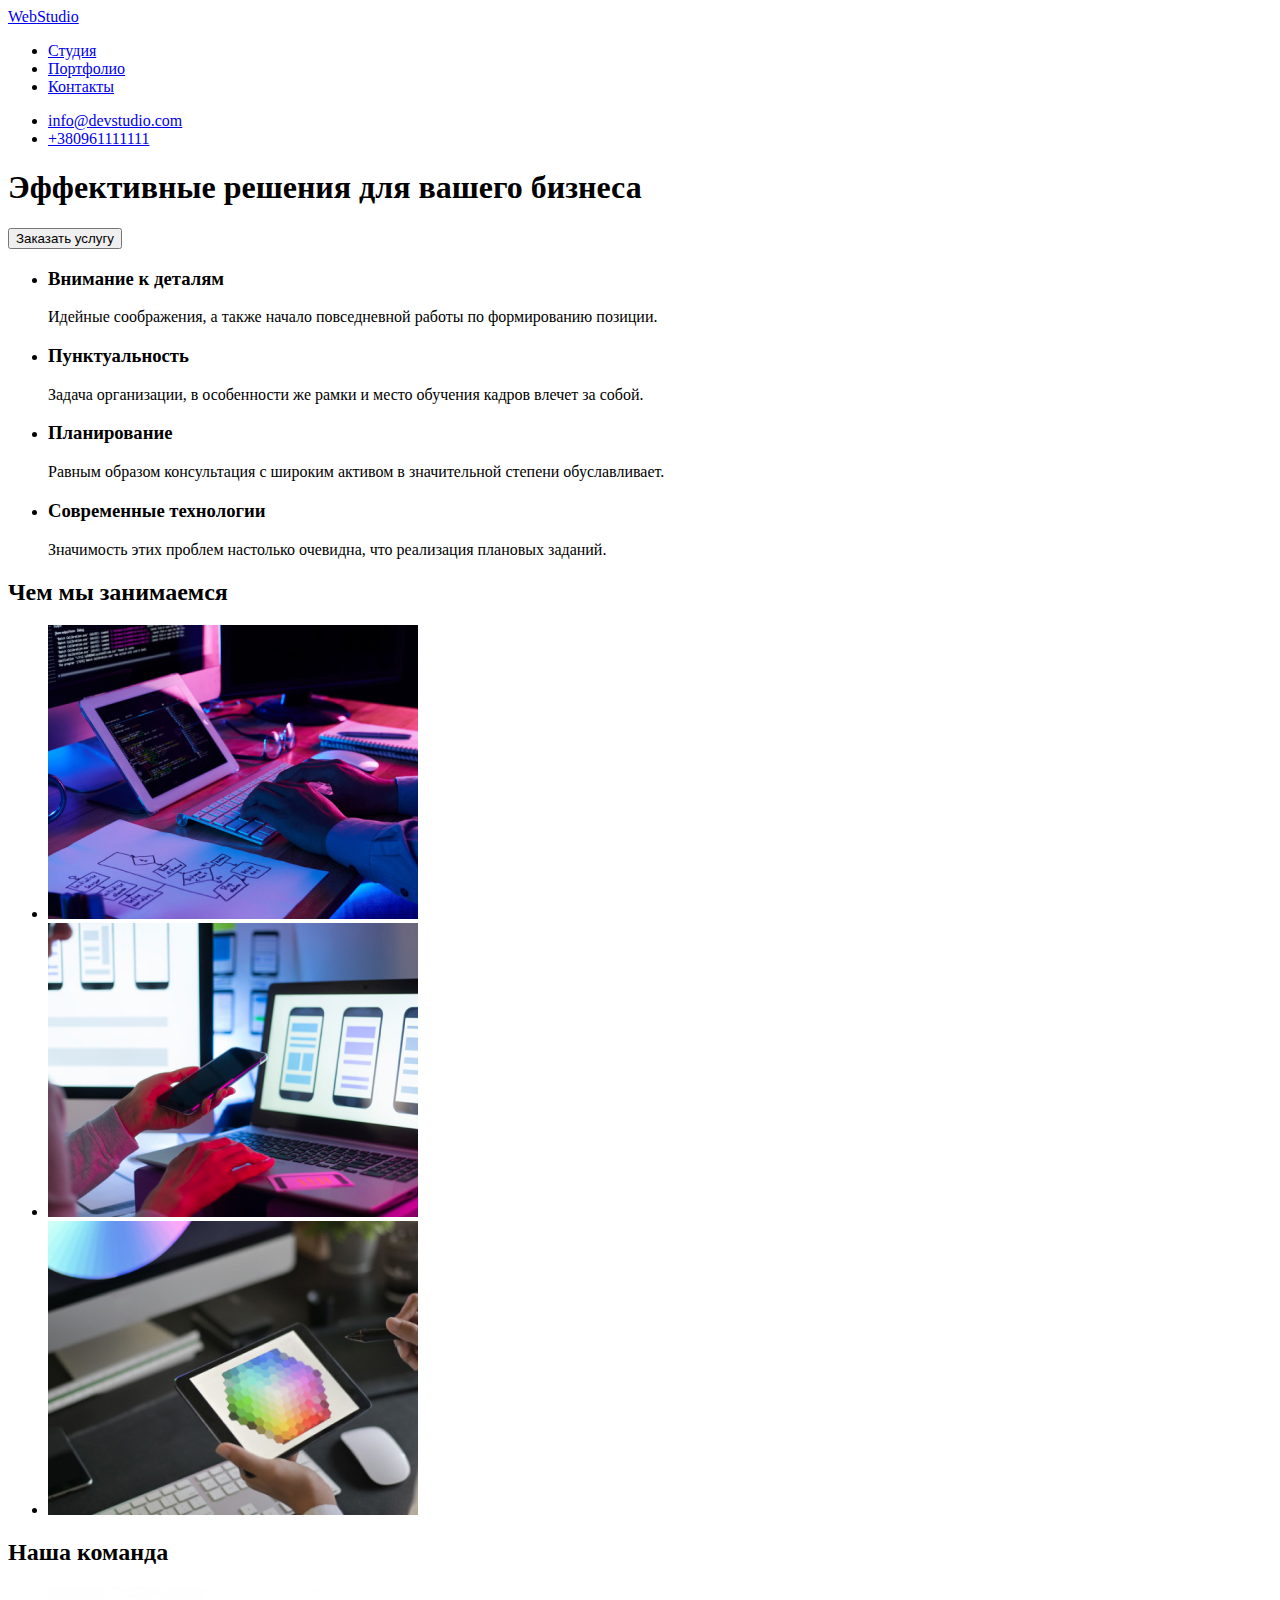
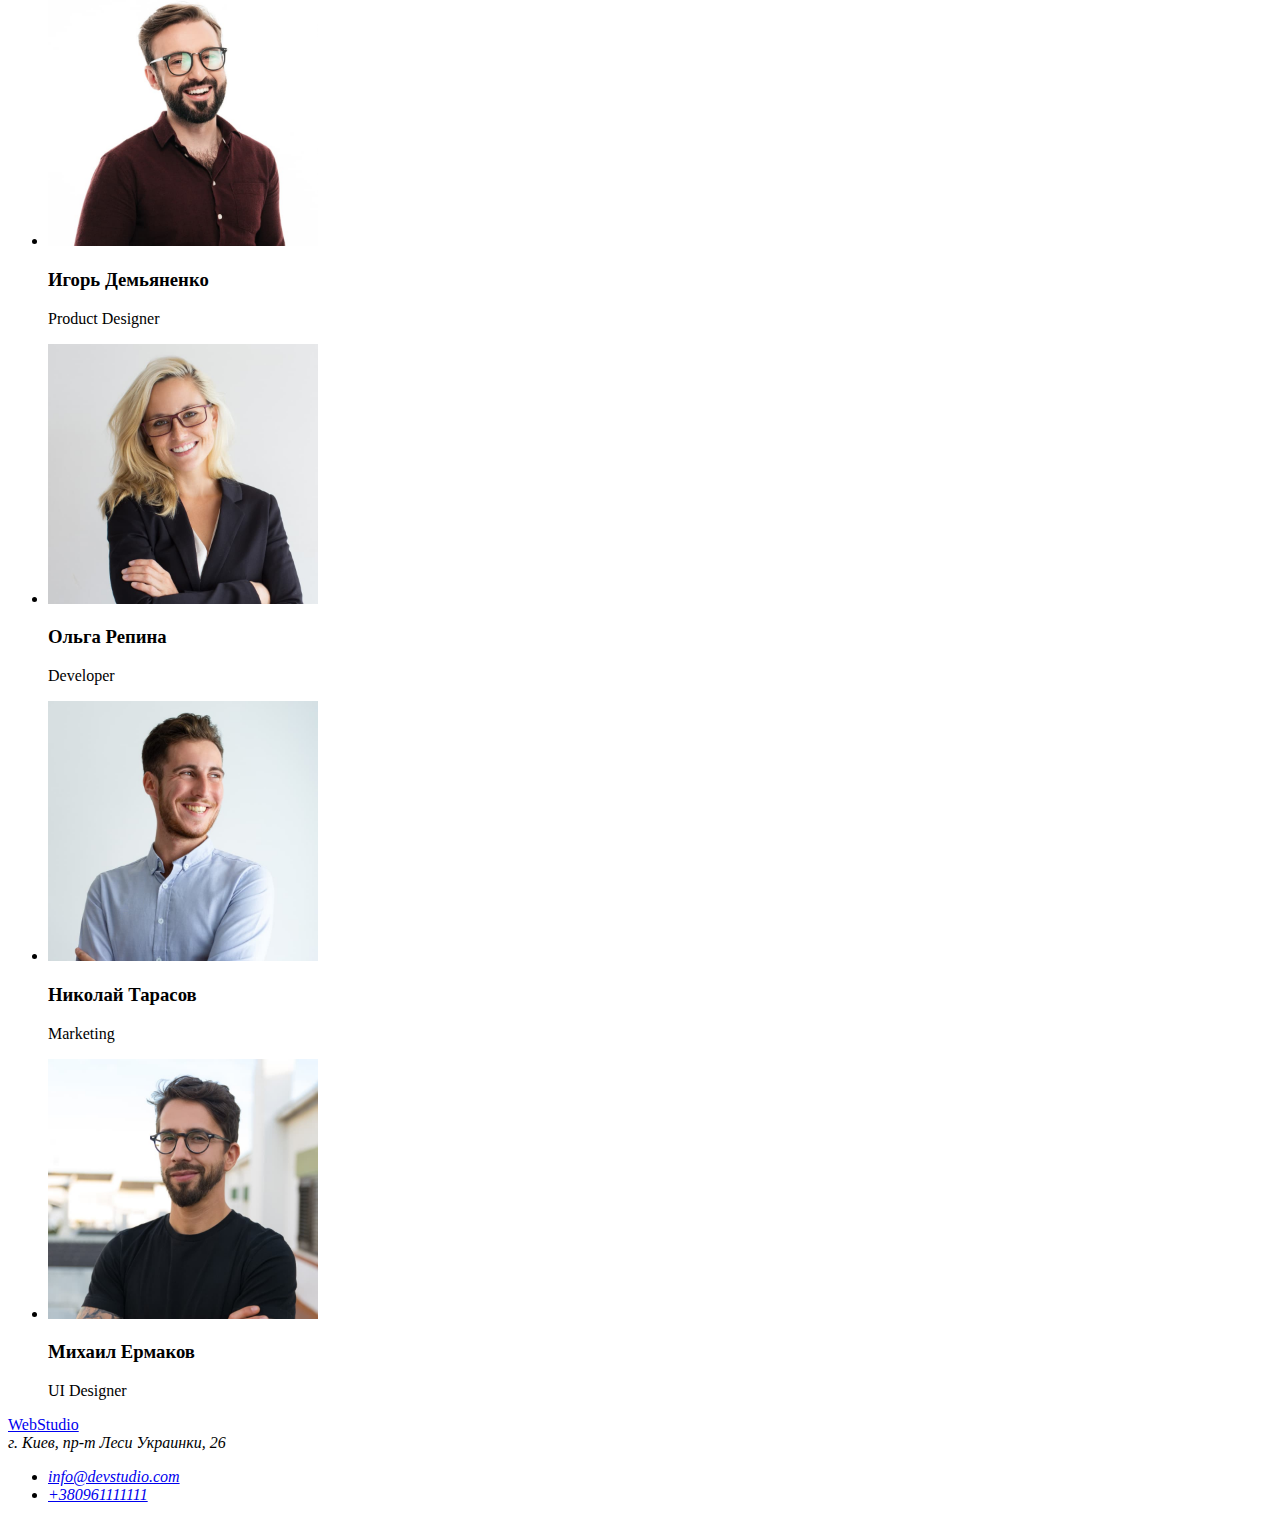
==== index.html @ 745250fe "added files" ====
<!DOCTYPE html>
<html lang="en">
<head>
    <meta charset="UTF-8">
    <meta http-equiv="X-UA-Compatible" content="IE=edge">
    <meta name="viewport" content="width=device-width, initial-scale=1.0">
    <title>Document WebStudio</title>
</head>
<body>
<header>
    <!-- Top line -->
    <a href="index.html"class="logo"><span class="web">Web</span>Studio</a>
    <!--Contacts-->
    <nav>
        <ul>
        <li><a href="#Студия">Студия</a></li>
        <li><a href="#Портфолио">Портфолио</a></li>
        <li><a href="#Контакты">Контакты</a></li>
        </ul>
    </nav>
    <ul>
    <li><a href="mailto:info@devstudio.com">info@devstudio.com</a></li>
    <li><a href="tel:+380961111111">+380961111111</a></li>
    </ul>
</header>
<main>
<section>
<h1>Эффективные решения для вашего бизнеса</h1>
    <button>Заказать услугу</button>
</section>
    <!--Feature 1-->
    <section>
        <ul>
        <li><h3>Внимание к деталям</h3>
         <p>Идейные соображения, а также 
            начало повседневной работы по
            формированию позиции.</p></li>
    <!--Feature 2-->
        <li><h3>Пунктуальность</h3>
         <p>Задача организации, в особенности 
            же рамки и место обучения кадров 
            влечет за собой.</p></li>
    <!--Feature 3--> 
        <li><h3>Планирование</h3>
         <p>Равным образом консультация 
           с широким активом в значительной 
           степени обуславливает.</p></li>
    <!--Feature 4-->
        <li><h3>Современные технологии</h3> 
        <p>Значимость этих проблем настолько очевидна, 
           что реализация плановых заданий.</p></li>
        </ul>
    </section>
    <!--Projects-->
    <section>
    <h2>Чем мы занимаемся</h2>
    <ul>
    <!--box1-->
    <li><img src="img/img(2).jpg" height="294" width="370" alt="photo"></li>
    <!--box2-->
    <li><img src="img/img.jpg" height="294" width="370" alt="photo1"></li>
    <!--box3-->  
    <li><img src="img/img(1).jpg" height="294" width="370" alt="photo2"></li>
    </ul>
    </section>
    <!--Team--> 
<section>
    <h2>Наша команда</h2>
    <ul>
    <!--Team card1-->
    <li><img src="img/img(3).jpg" height="260" width="270" alt="photo3">
    <h3>Игорь Демьяненко</h3>
    <p>Product Designer</p></li>
    <!--Team card2-->
    <li><img src="img/img(4).jpg" height="260" width="270" alt="photo4">
    <h3>Ольга Репина</h3>
    <p>Developer</p></li>
    <!--Team card3-->
    <li><img src="img/img(5).jpg" height="260" width="270"  alt="photo5">
    <h3>Николай Тарасов</h3>
    <p>Marketing</p></li>
    <!--Team card4-->
    <li><img src="img/img(6).jpg" height="260" width="270"  alt="photo6">
    <h3>Михаил Ермаков</h3>
    <p>UI Designer</p></li>
    </ul>
</section>
</main>

<footer>
    <a href="index.html" class="logo"><span class="web">Web</span>Studio</a>
    <address>
        г. Киев, пр-т Леси Украинки, 26
        <ul>
        <li><a href="mailto:info@devstudio.com">info@devstudio.com</a></li>
        <li><a href="tel:+380961111111">+380961111111</a></li>
        </ul>
    </address>
</footer>

</body>
</html>
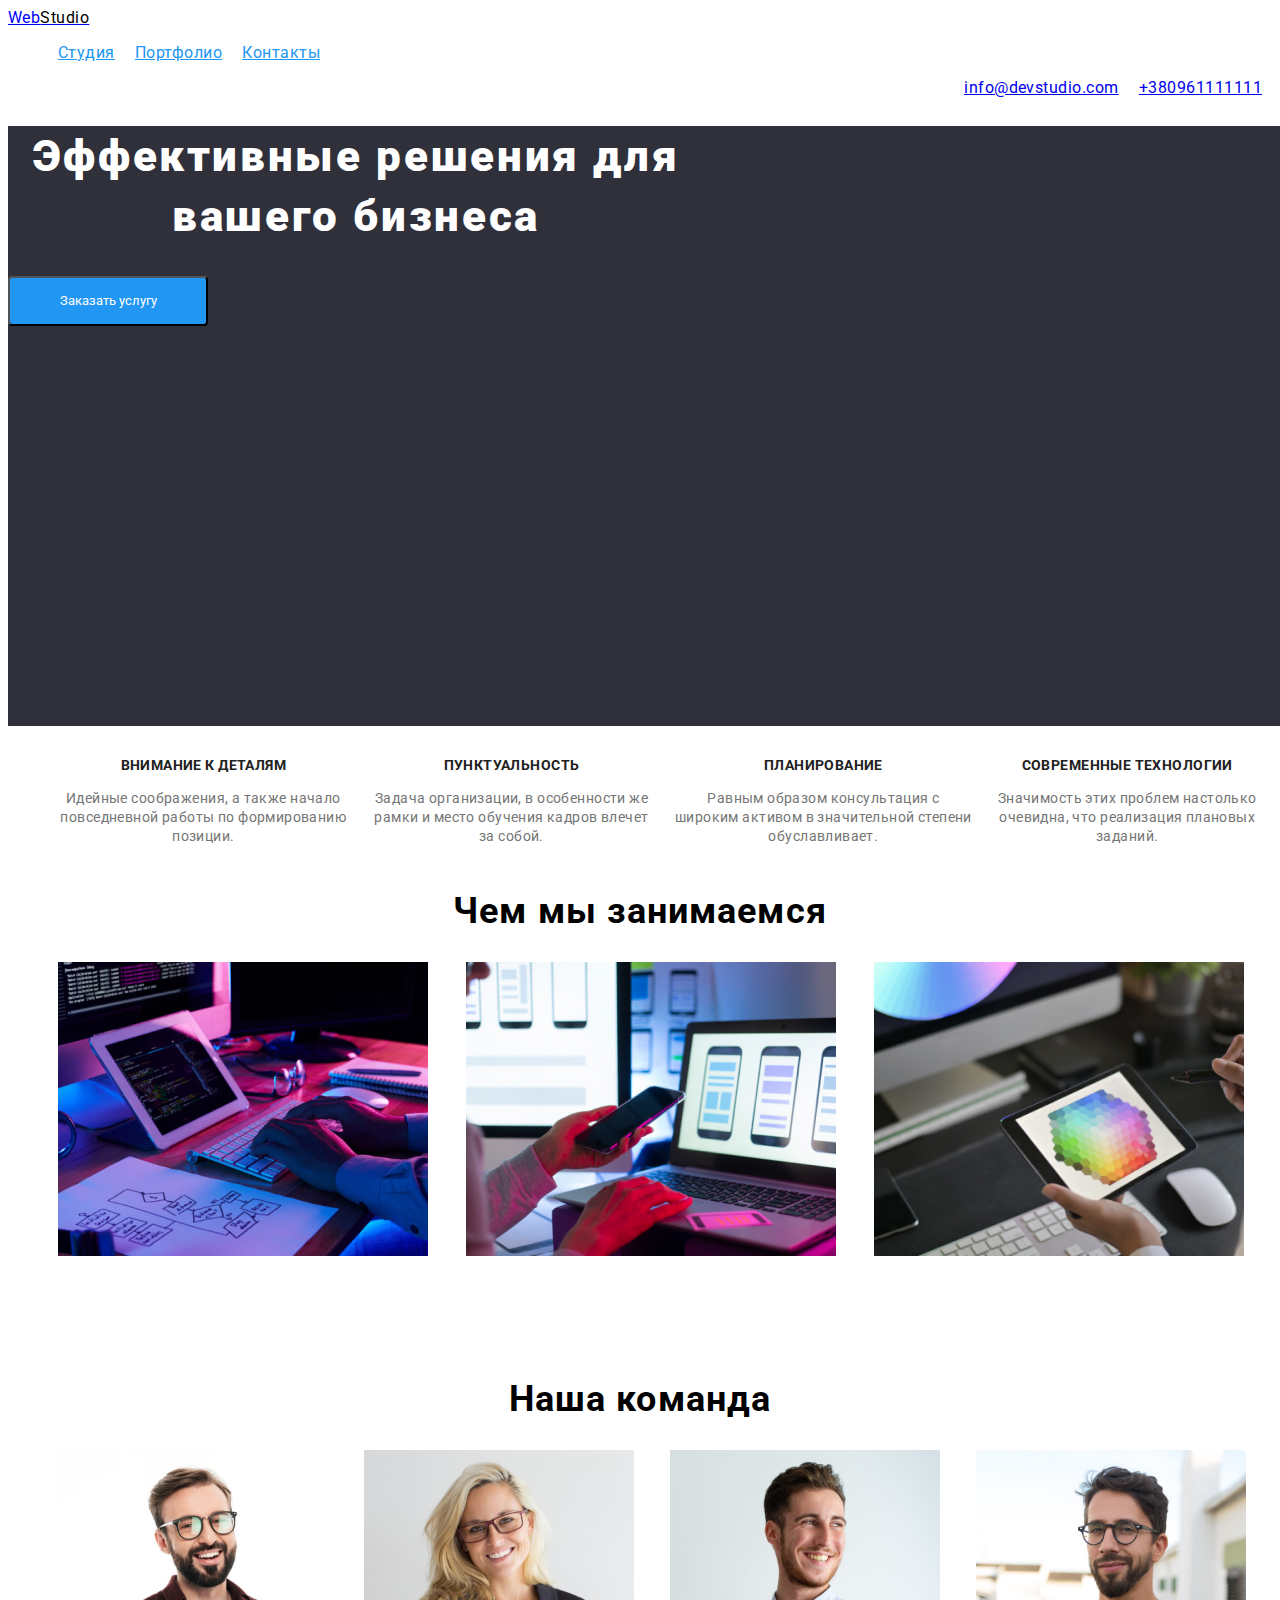
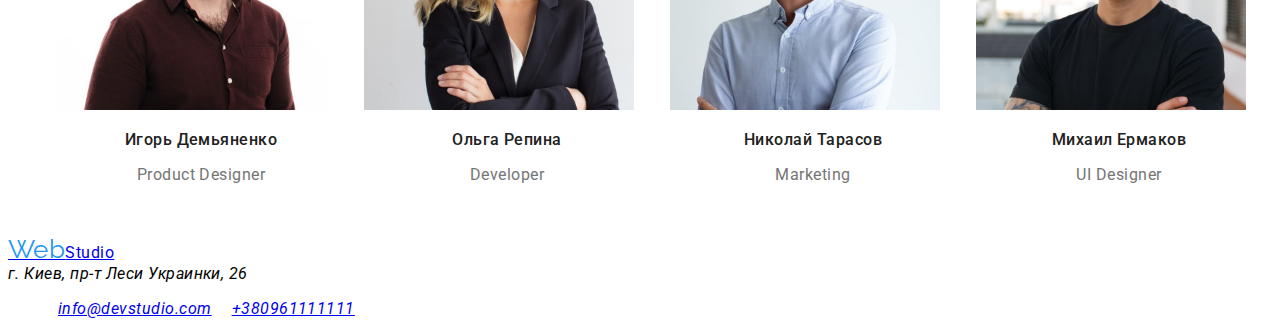
==== commit ab9fdcdd: "adding styles" ====
--- a/index.html
+++ b/index.html
@@ -1,53 +1,58 @@
 <!DOCTYPE html>
-<html lang="en">
+<html lang="ru">
 <head>
     <meta charset="UTF-8">
     <meta http-equiv="X-UA-Compatible" content="IE=edge">
     <meta name="viewport" content="width=device-width, initial-scale=1.0">
     <title>Document WebStudio</title>
+<link
+href="https://fonts.googleapis.com/css2?family=Oleo+Script&family=Raleway:wght@700&family=Roboto:wght@400;500;700&display=swap"
+rel="stylesheet">
+<link rel="stylesheet" href="./css/styles.css" />
 </head>
 <body>
 <header>
     <!-- Top line -->
-    <a href="index.html"class="logo"><span class="web">Web</span>Studio</a>
+    <a href="index.html"><span style="color: blue;">Web</span><span style="color: #000000;
+ ">Studio</span></a>
     <!--Contacts-->
     <nav>
-        <ul>
-        <li><a href="#Студия">Студия</a></li>
-        <li><a href="#Портфолио">Портфолио</a></li>
-        <li><a href="#Контакты">Контакты</a></li>
-        </ul>
+    <ul class="site-nav">
+    <li><a href="#Студия"class="link">Студия</a></li>
+    <li><a href="#Портфолио"class="link">Портфолио</a></li>
+    <li><a href="#Контакты"class="link">Контакты</a></li>
+    </ul>
     </nav>
-    <ul>
-    <li><a href="mailto:info@devstudio.com">info@devstudio.com</a></li>
-    <li><a href="tel:+380961111111">+380961111111</a></li>
+    <ul class="mail">
+    <li><a href="mailto:info@devstudio.com"class="link">info@devstudio.com</a></li>
+    <li><a href="tel:+380961111111"class="link">+380961111111</a></li>
     </ul>
 </header>
 <main>
-<section>
+<section class="banner">
 <h1>Эффективные решения для вашего бизнеса</h1>
-    <button>Заказать услугу</button>
+    <button class="btn">Заказать услугу</button>
 </section>
     <!--Feature 1-->
     <section>
         <ul>
-        <li><h3>Внимание к деталям</h3>
-         <p>Идейные соображения, а также 
+        <li><h3 class="heading" >Внимание к деталям</h3>
+         <p class="text">Идейные соображения, а также 
             начало повседневной работы по
             формированию позиции.</p></li>
     <!--Feature 2-->
-        <li><h3>Пунктуальность</h3>
-         <p>Задача организации, в особенности 
+        <li><h3 class="heading" >Пунктуальность</h3>
+         <p class="text">Задача организации, в особенности 
             же рамки и место обучения кадров 
             влечет за собой.</p></li>
     <!--Feature 3--> 
-        <li><h3>Планирование</h3>
-         <p>Равным образом консультация 
+        <li><h3 class="heading">Планирование</h3>
+         <p class="text">Равным образом консультация 
            с широким активом в значительной 
            степени обуславливает.</p></li>
     <!--Feature 4-->
-        <li><h3>Современные технологии</h3> 
-        <p>Значимость этих проблем настолько очевидна, 
+        <li><h3 class="heading">Современные технологии</h3> 
+        <p class="text">Значимость этих проблем настолько очевидна, 
            что реализация плановых заданий.</p></li>
         </ul>
     </section>
@@ -56,11 +61,11 @@
     <h2>Чем мы занимаемся</h2>
     <ul>
     <!--box1-->
-    <li><img src="img/img(2).jpg" height="294" width="370" alt="photo"></li>
+    <li class="box"><img src="img/img(2).jpg" height="294" width="370" alt="photo"></li>
     <!--box2-->
-    <li><img src="img/img.jpg" height="294" width="370" alt="photo1"></li>
+    <li class="box"><img src="img/img.jpg" height="294" width="370" alt="photo1"></li>
     <!--box3-->  
-    <li><img src="img/img(1).jpg" height="294" width="370" alt="photo2"></li>
+    <li class="box"><img src="img/img(1).jpg" height="294" width="370" alt="photo2"></li>
     </ul>
     </section>
     <!--Team--> 
@@ -68,19 +73,19 @@
     <h2>Наша команда</h2>
     <ul>
     <!--Team card1-->
-    <li><img src="img/img(3).jpg" height="260" width="270" alt="photo3">
+    <li class="card"><img src="img/img(3).jpg" height="260" width="270" alt="photo3">
     <h3>Игорь Демьяненко</h3>
     <p>Product Designer</p></li>
     <!--Team card2-->
-    <li><img src="img/img(4).jpg" height="260" width="270" alt="photo4">
+    <li class="card" ><img src="img/img(4).jpg" height="260" width="270" alt="photo4">
     <h3>Ольга Репина</h3>
     <p>Developer</p></li>
     <!--Team card3-->
-    <li><img src="img/img(5).jpg" height="260" width="270"  alt="photo5">
+    <li class="card" ><img src="img/img(5).jpg" height="260" width="270"  alt="photo5">
     <h3>Николай Тарасов</h3>
     <p>Marketing</p></li>
     <!--Team card4-->
-    <li><img src="img/img(6).jpg" height="260" width="270"  alt="photo6">
+    <li class="card" ><img src="img/img(6).jpg" height="260" width="270"  alt="photo6">
     <h3>Михаил Ермаков</h3>
     <p>UI Designer</p></li>
     </ul>
--- a/css/styles.css
+++ b/css/styles.css
@@ -0,0 +1,129 @@
+/* body-style */
+body {
+background-color: #FFFFFF;
+font-family: 'Roboto', sans-serif,'Raleway';
+letter-spacing: 0.03em;
+}
+.web{ color: #2196F3;
+font-family: 'Raleway', normal;
+font-size: 26px;
+
+}
+.studio {color: #000;
+font-family: 'Raleway', normal;
+font-size: 26px;
+}
+
+ul {
+display: flex;
+justify-content: left;
+list-style: none;    
+}
+ul>li{
+margin-left: 10px;
+margin-right: 10px;  
+}
+/* Site nav */
+.site-nav .link {
+color:  #2196F3;
+}
+.site-nav .link:hover, 
+.site-nav .link:focus{
+color: #212121;
+}
+.mail{
+ justify-content: right; 
+}
+
+.banner {
+background-color: #2F303A;
+height: 600px;
+width: 1600px;
+left: 0px;
+top: 80px;
+border-radius: 0px;
+}
+h1{
+font-family: 'Roboto', normal ;    
+color:  #FFFFFF; 
+font-size: 44px;
+font-weight: 900;
+line-height: 60px;
+letter-spacing: 0.06em;
+text-align: center;
+height: 120px;
+width: 696px;
+left: 452px;
+top: 280px;
+border-radius: nullpx;
+}
+.btn{
+background-color: #2196F3;
+font-family: 'Roboto', normal ;
+color: #FFFFFF;
+height: 50px;
+width: 200px;
+left: 700px;
+top: 430px;
+border-radius: 4px;
+}
+.heading{ 
+color: #212121;
+font-family: Roboto;
+font-size: 14px;
+font-style: normal;
+font-weight: bold;
+text-transform: uppercase;
+}
+.text{
+color: #757575;
+font-family: Roboto;
+font-weight: normal;
+font-size: 14px;
+}
+h2{
+font-family: Roboto;
+font-size: 36px;
+font-style: normal;
+font-weight: 700;
+line-height: 42px;
+letter-spacing: 0.03em;
+text-align: center;
+}
+.box{
+height: 386px;
+width: 1170px;
+left: 215px;
+top: 969px;
+border-radius: 0px; 
+}
+.card{
+height: 368px;
+width: 1170px;
+left: 215px;
+top: 1635px;
+border-radius: [object Object]px;  
+}
+h3{
+font-family: Roboto;
+color: #212121;
+font-size: 16px;
+font-style: normal;
+font-weight: 500;
+line-height: 19px;
+letter-spacing: 0.03em;
+text-align: center;
+}
+p{
+color:#757575;
+font-family: Roboto;
+font-size: 16px;
+font-style: normal;
+font-weight: 400;
+line-height: 19px;
+letter-spacing: 0.03em;
+text-align: center;
+ 
+}
+
+
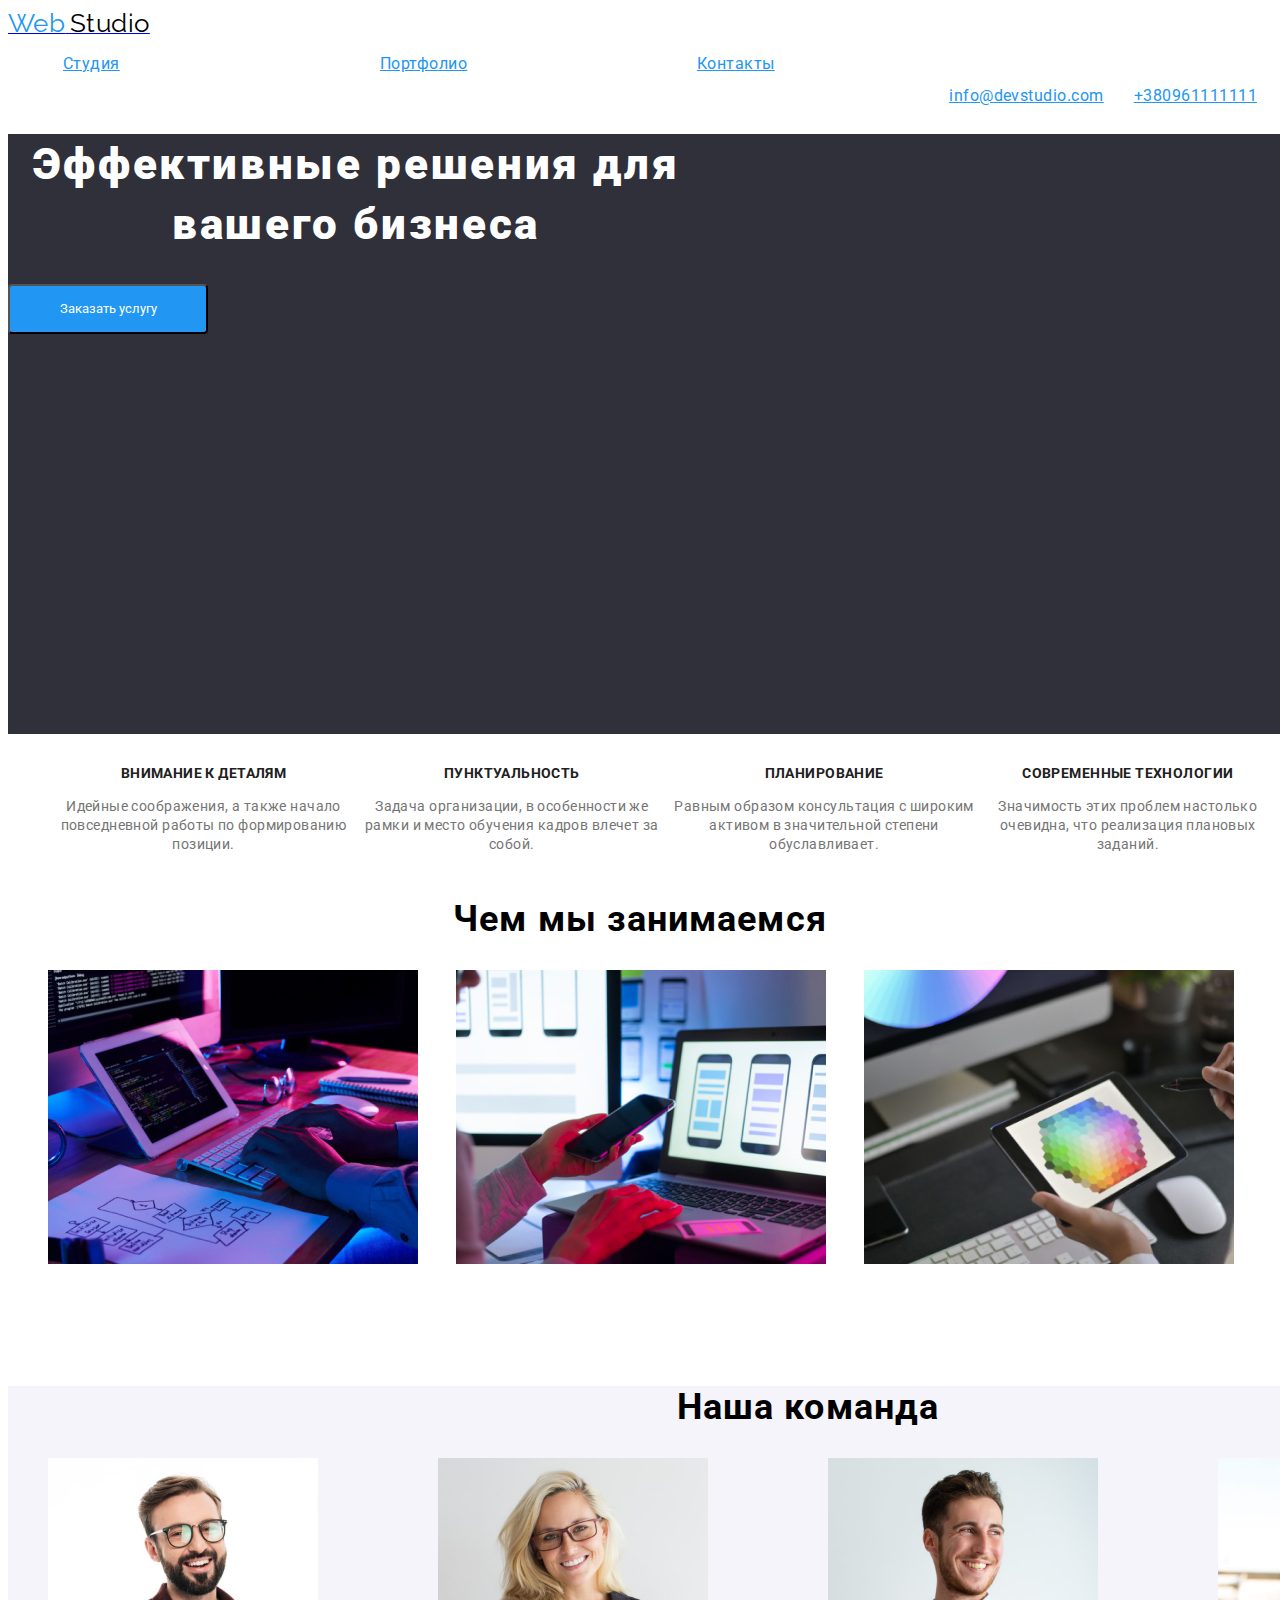
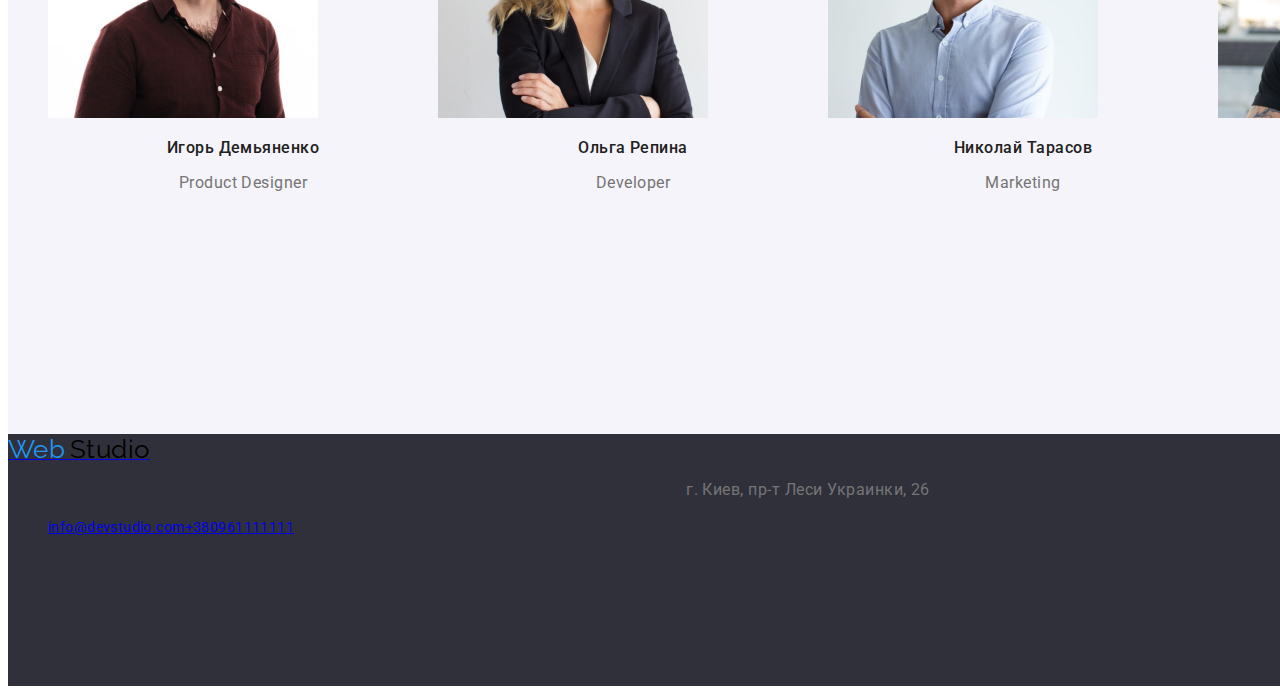
==== commit 3a47a683: "changes made to classes and styles" ====
--- a/index.html
+++ b/index.html
@@ -11,26 +11,25 @@
 <link rel="stylesheet" href="./css/styles.css" />
 </head>
 <body>
-<header>
-    <!-- Top line -->
-    <a href="index.html"><span style="color: blue;">Web</span><span style="color: #000000;
- ">Studio</span></a>
-    <!--Contacts-->
+<header class="top line">
+<a href="index.html" class="logo">
+    <span class="web">Web</span>
+    <span class="studio">Studio</span></a>
     <nav>
     <ul class="site-nav">
-    <li><a href="#Студия"class="link">Студия</a></li>
-    <li><a href="#Портфолио"class="link">Портфолио</a></li>
-    <li><a href="#Контакты"class="link">Контакты</a></li>
+    <li class="contact-item"><a href="./index.html"class="link">Студия</a></li>
+    <li class="contact-item"><a href="./portfolio.html"class="link">Портфолио</a></li>
+    <li class="contact-item"><a href="./Контакты"class="link">Контакты</a></li>
     </ul>
     </nav>
     <ul class="mail">
-    <li><a href="mailto:info@devstudio.com"class="link">info@devstudio.com</a></li>
-    <li><a href="tel:+380961111111"class="link">+380961111111</a></li>
+    <li class="site-nav"><a href="mailto:info@devstudio.com"class="link">info@devstudio.com</a></li>
+    <li class="site-nav"><a href="tel:+380961111111"class="link">+380961111111</a></li>
     </ul>
 </header>
 <main>
-<section class="banner">
-<h1>Эффективные решения для вашего бизнеса</h1>
+<section class="hover">
+<h1 class="hero-title">Эффективные решения для вашего бизнеса</h1>
     <button class="btn">Заказать услугу</button>
 </section>
     <!--Feature 1-->
@@ -58,7 +57,7 @@
     </section>
     <!--Projects-->
     <section>
-    <h2>Чем мы занимаемся</h2>
+    <h2 class="title">Чем мы занимаемся</h2>
     <ul>
     <!--box1-->
     <li class="box"><img src="img/img(2).jpg" height="294" width="370" alt="photo"></li>
@@ -69,8 +68,8 @@
     </ul>
     </section>
     <!--Team--> 
-<section>
-    <h2>Наша команда</h2>
+<section class="command">
+    <h2 class="title">Наша команда</h2>
     <ul>
     <!--Team card1-->
     <li class="card"><img src="img/img(3).jpg" height="260" width="270" alt="photo3">
@@ -92,10 +91,12 @@
 </section>
 </main>
 
-<footer>
-    <a href="index.html" class="logo"><span class="web">Web</span>Studio</a>
-    <address>
-        г. Киев, пр-т Леси Украинки, 26
+<footer class="footer">
+<a href="index.html" class="logo">
+    <span class="web">Web</span>
+    <span class="studio">Studio</span></a>
+    <address class="adress">
+        <p>г. Киев, пр-т Леси Украинки, 26</p>
         <ul>
         <li><a href="mailto:info@devstudio.com">info@devstudio.com</a></li>
         <li><a href="tel:+380961111111">+380961111111</a></li>
--- a/css/styles.css
+++ b/css/styles.css
@@ -4,24 +4,34 @@
 font-family: 'Roboto', sans-serif,'Raleway';
 letter-spacing: 0.03em;
 }
+.top line{
+background-color: #FFFFFF; 
+height: 80px;
+width: 1600px;
+left: 0px;
+top: 0px;
+border-radius: 0px;
+}
 .web{ color: #2196F3;
 font-family: 'Raleway', normal;
 font-size: 26px;
-
 }
 .studio {color: #000;
 font-family: 'Raleway', normal;
 font-size: 26px;
 }
 
-ul {
+ul{
 display: flex;
 justify-content: left;
 list-style: none;    
 }
-ul>li{
-margin-left: 10px;
-margin-right: 10px;  
+.contact-item{
+height: 16px;
+width: 317px;
+left: 453px;
+top: 32px;
+border-radius: nullpx;
 }
 /* Site nav */
 .site-nav .link {
@@ -32,10 +42,14 @@
 color: #212121;
 }
 .mail{
- justify-content: right; 
+ justify-content: right;
+}
+.link{
+margin-left: 15px;
+margin-right: 15px;
 }
 
-.banner {
+.hover {
 background-color: #2F303A;
 height: 600px;
 width: 1600px;
@@ -43,7 +57,7 @@
 top: 80px;
 border-radius: 0px;
 }
-h1{
+.hero-title{
 font-family: 'Roboto', normal ;    
 color:  #FFFFFF; 
 font-size: 44px;
@@ -81,7 +95,7 @@
 font-weight: normal;
 font-size: 14px;
 }
-h2{
+.title{
 font-family: Roboto;
 font-size: 36px;
 font-style: normal;
@@ -96,6 +110,14 @@
 left: 215px;
 top: 969px;
 border-radius: 0px; 
+}
+.command{
+background-color: #F5F4FA; 
+height: 648px;
+width: 1600px;
+left: 0px;
+top: 1449px;
+border-radius: [object Object]px;
 }
 .card{
 height: 368px;
@@ -123,7 +145,25 @@
 line-height: 19px;
 letter-spacing: 0.03em;
 text-align: center;
- 
+}
+.footer{
+background-color: #2F303A;
+height: 252px;
+width: 1600px;
+left: 0px;
+top: 2097px;
+border-radius: 0px;   
+}
+.adress{
+color: #FFFFFF;
+font-family: Roboto;
+font-size: 14px;
+font-style: normal;
+font-weight: 400;
+line-height: 24px;
+letter-spacing: 0.03em;
+text-align: left;
 }
 
 
+
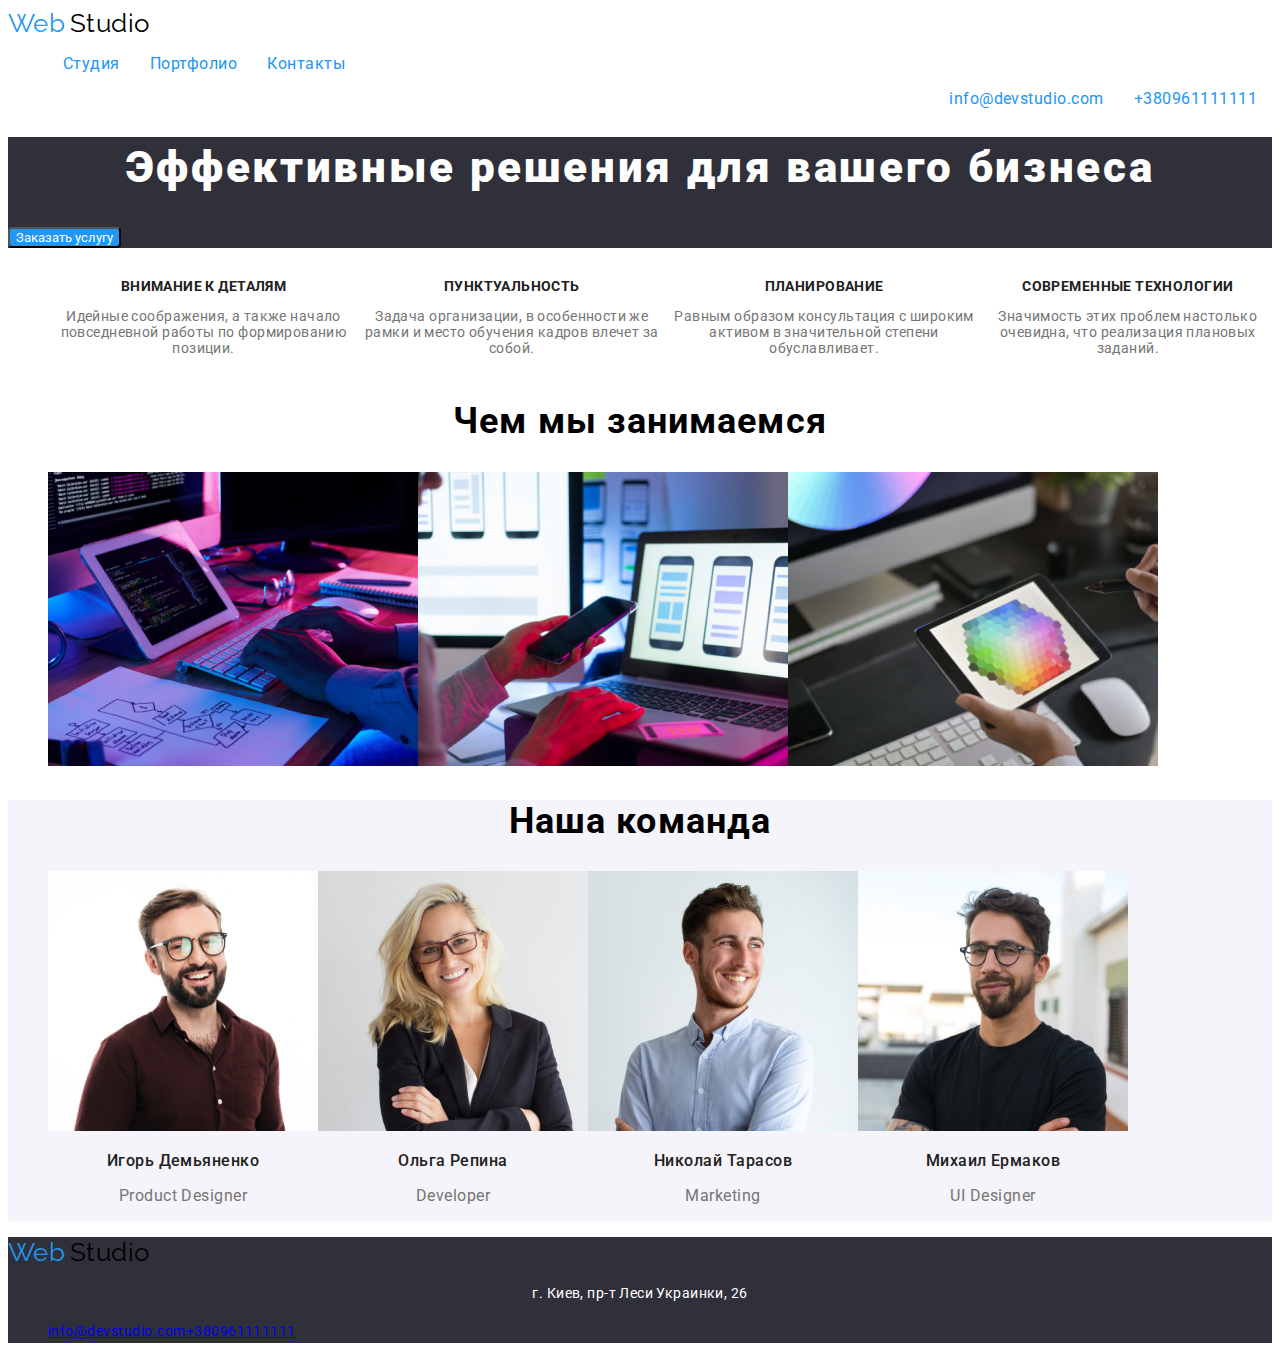
==== commit fedb8b34: "changes made" ====
--- a/index.html
+++ b/index.html
@@ -90,16 +90,15 @@
     </ul>
 </section>
 </main>
-
 <footer class="footer">
 <a href="index.html" class="logo">
     <span class="web">Web</span>
     <span class="studio">Studio</span></a>
     <address class="adress">
-        <p>г. Киев, пр-т Леси Украинки, 26</p>
+        <p class="adress">г. Киев, пр-т Леси Украинки, 26</p>
         <ul>
-        <li><a href="mailto:info@devstudio.com">info@devstudio.com</a></li>
-        <li><a href="tel:+380961111111">+380961111111</a></li>
+        <li class="adress"><a href="mailto:info@devstudio.com">info@devstudio.com</a></li>
+        <li class="adress"><a href="tel:+380961111111">+380961111111</a></li>
         </ul>
     </address>
 </footer>
--- a/css/styles.css
+++ b/css/styles.css
@@ -6,11 +6,10 @@
 }
 .top line{
 background-color: #FFFFFF; 
-height: 80px;
-width: 1600px;
-left: 0px;
-top: 0px;
 border-radius: 0px;
+}
+.logo {
+text-decoration: none;
 }
 .web{ color: #2196F3;
 font-family: 'Raleway', normal;
@@ -27,15 +26,12 @@
 list-style: none;    
 }
 .contact-item{
-height: 16px;
-width: 317px;
-left: 453px;
-top: 32px;
 border-radius: nullpx;
 }
 /* Site nav */
 .site-nav .link {
 color:  #2196F3;
+text-decoration: none;
 }
 .site-nav .link:hover, 
 .site-nav .link:focus{
@@ -49,12 +45,14 @@
 margin-right: 15px;
 }
 
+.filters-btn:hover,
+.filters-btn:focus{
+    color:  #F5F4FA;
+    background-color: #2196F3;
+}
+
 .hover {
 background-color: #2F303A;
-height: 600px;
-width: 1600px;
-left: 0px;
-top: 80px;
 border-radius: 0px;
 }
 .hero-title{
@@ -65,22 +63,15 @@
 line-height: 60px;
 letter-spacing: 0.06em;
 text-align: center;
-height: 120px;
-width: 696px;
-left: 452px;
-top: 280px;
 border-radius: nullpx;
 }
 .btn{
 background-color: #2196F3;
 font-family: 'Roboto', normal ;
 color: #FFFFFF;
-height: 50px;
-width: 200px;
-left: 700px;
-top: 430px;
 border-radius: 4px;
 }
+
 .heading{ 
 color: #212121;
 font-family: Roboto;
@@ -100,30 +91,17 @@
 font-size: 36px;
 font-style: normal;
 font-weight: 700;
-line-height: 42px;
 letter-spacing: 0.03em;
 text-align: center;
 }
 .box{
-height: 386px;
-width: 1170px;
-left: 215px;
-top: 969px;
 border-radius: 0px; 
 }
 .command{
 background-color: #F5F4FA; 
-height: 648px;
-width: 1600px;
-left: 0px;
-top: 1449px;
 border-radius: [object Object]px;
 }
 .card{
-height: 368px;
-width: 1170px;
-left: 215px;
-top: 1635px;
 border-radius: [object Object]px;  
 }
 h3{
@@ -132,7 +110,6 @@
 font-size: 16px;
 font-style: normal;
 font-weight: 500;
-line-height: 19px;
 letter-spacing: 0.03em;
 text-align: center;
 }
@@ -142,27 +119,20 @@
 font-size: 16px;
 font-style: normal;
 font-weight: 400;
-line-height: 19px;
 letter-spacing: 0.03em;
 text-align: center;
 }
 .footer{
 background-color: #2F303A;
-height: 252px;
-width: 1600px;
-left: 0px;
-top: 2097px;
 border-radius: 0px;   
 }
 .adress{
 color: #FFFFFF;
 font-family: Roboto;
+font-style: normal;
+font-weight: normal;
 font-size: 14px;
-font-style: normal;
-font-weight: 400;
 line-height: 24px;
-letter-spacing: 0.03em;
-text-align: left;
 }
 
 
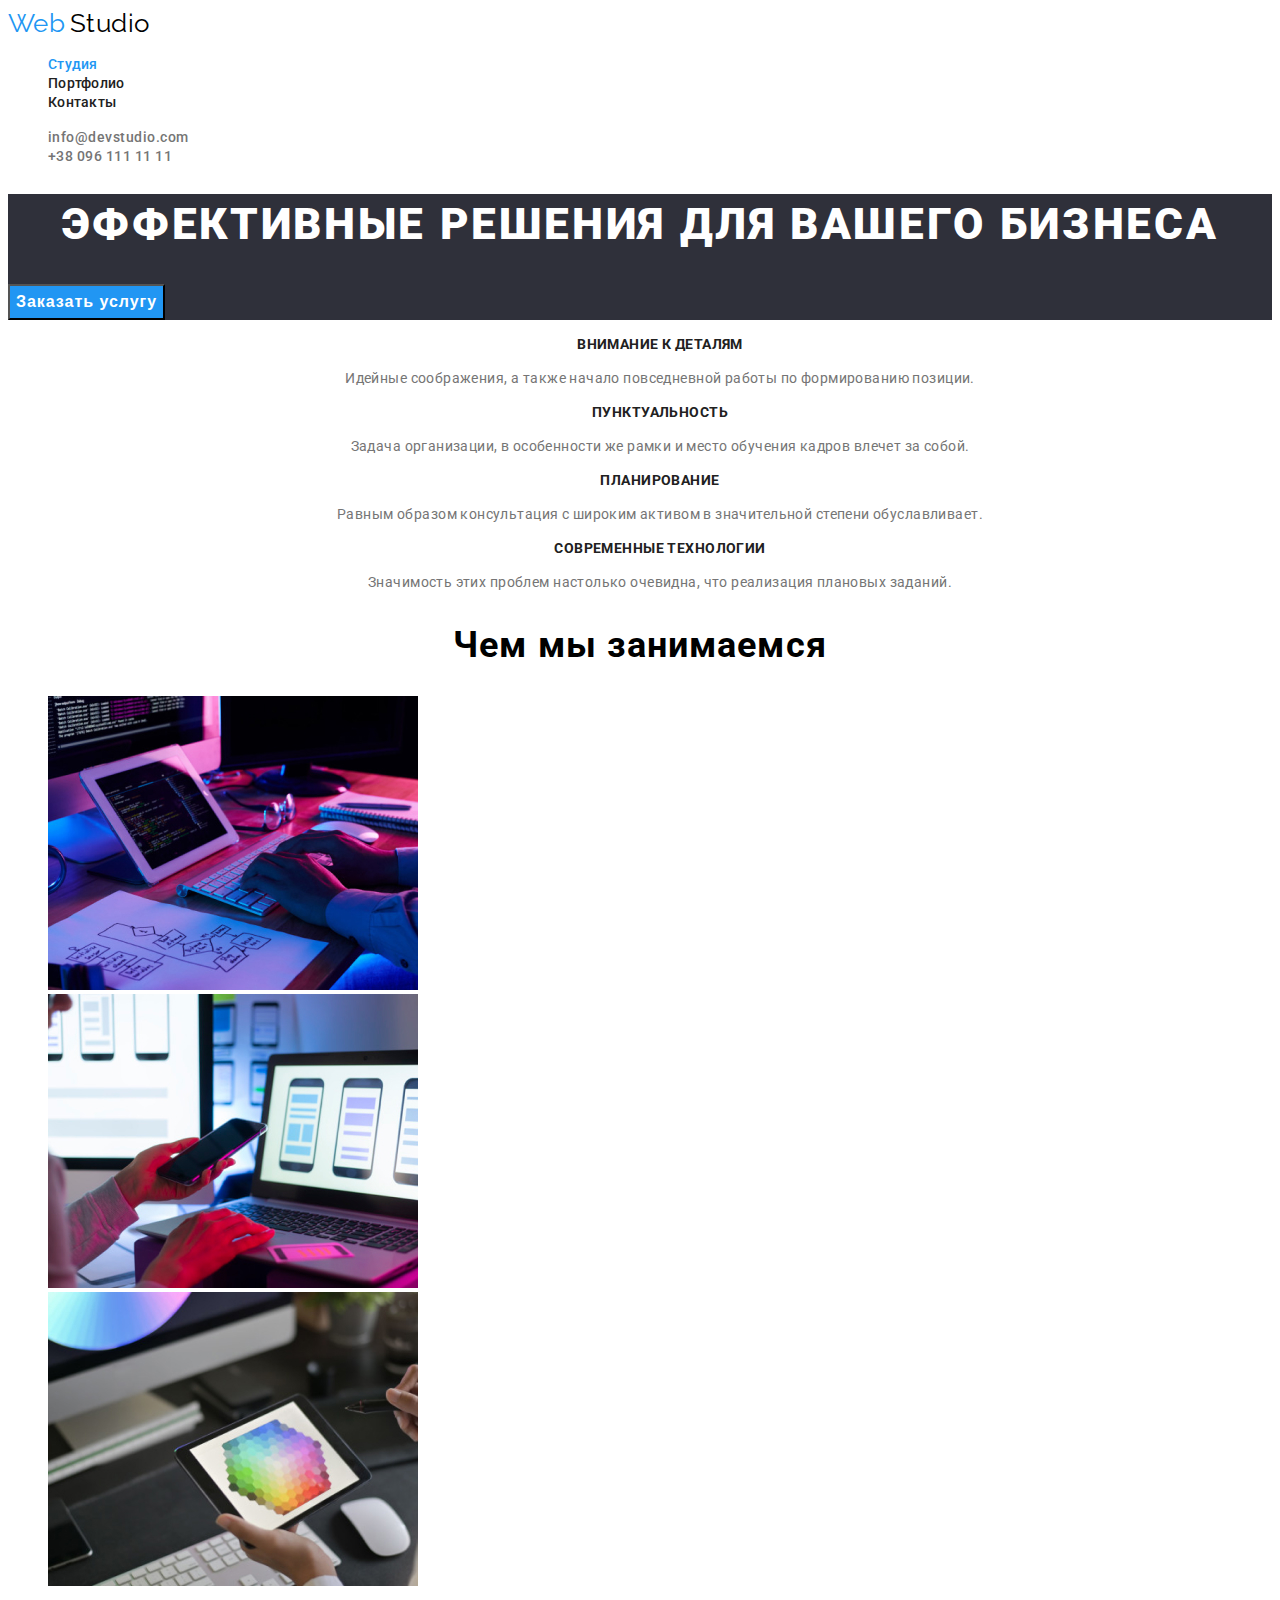
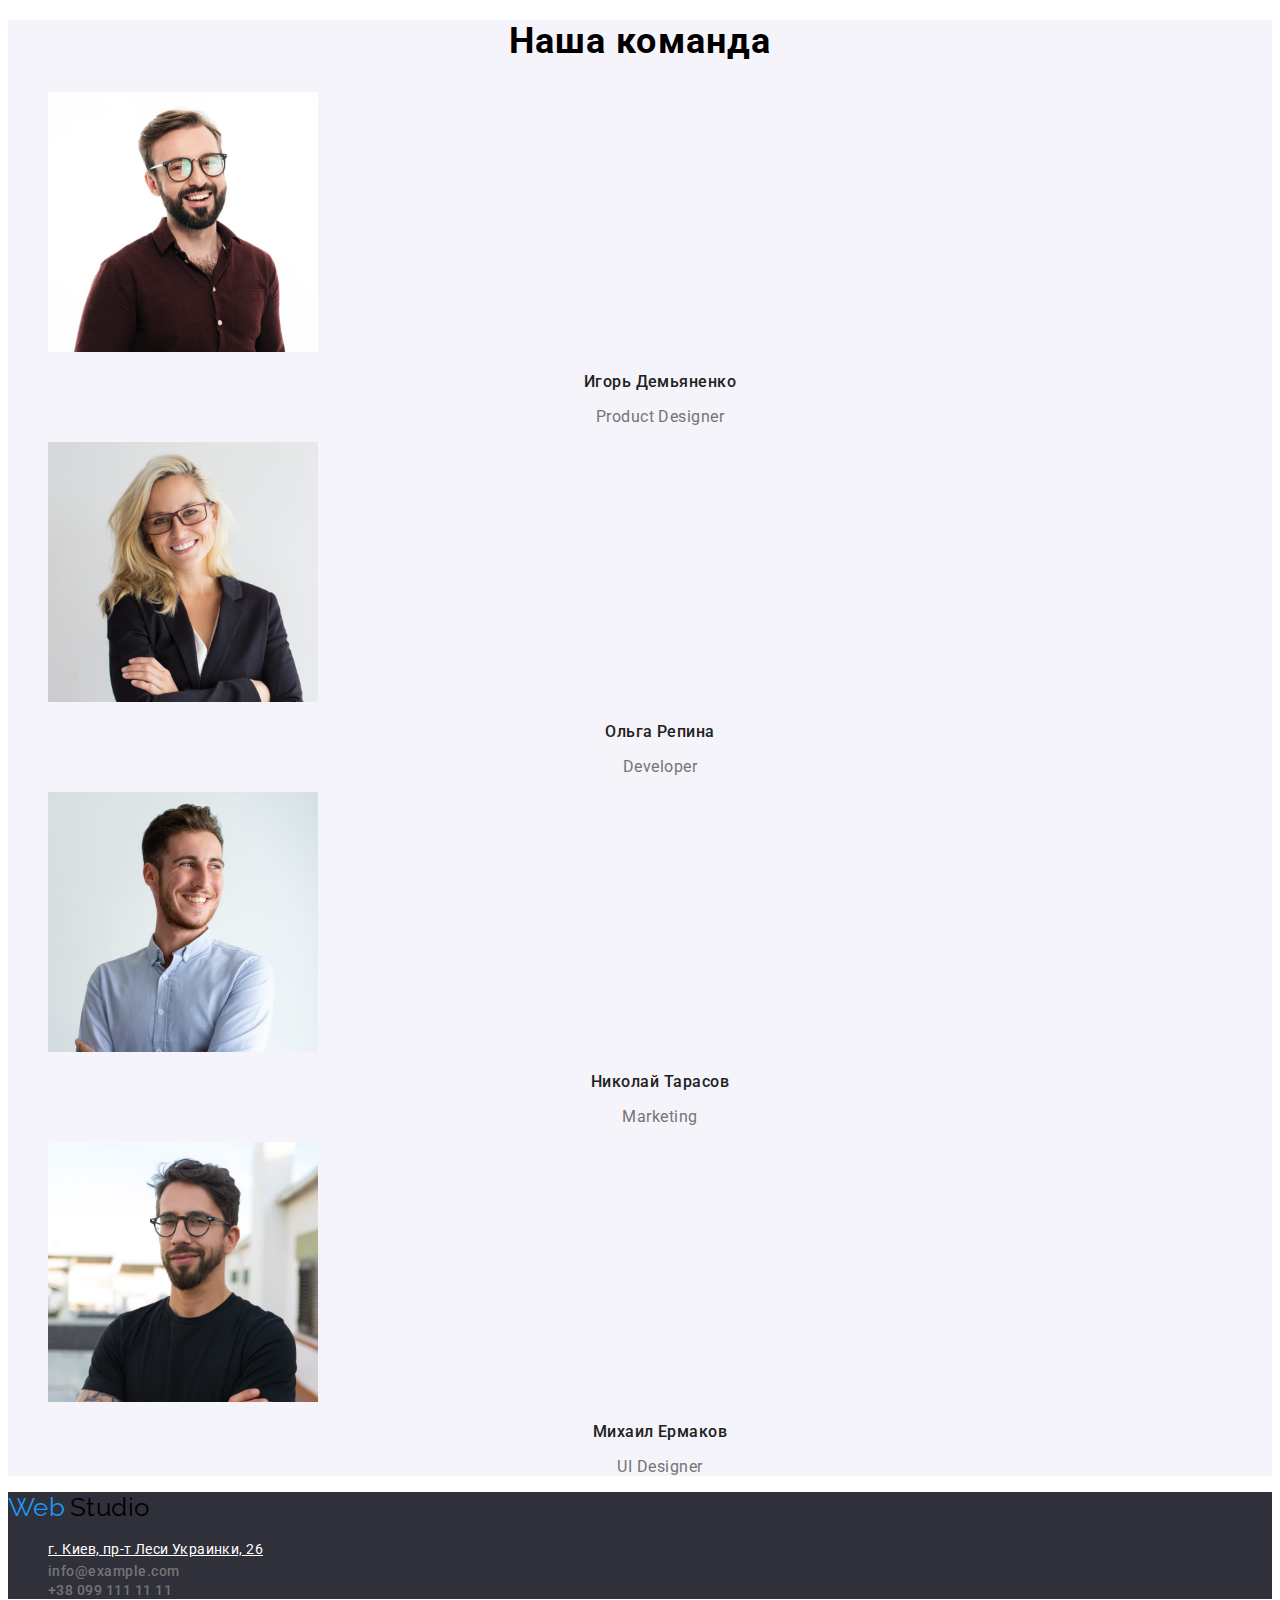
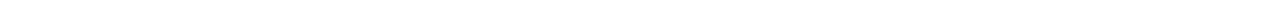
==== commit 444779ba: "changes made to styles" ====
--- a/index.html
+++ b/index.html
@@ -1,107 +1,138 @@
 <!DOCTYPE html>
 <html lang="ru">
+
 <head>
     <meta charset="UTF-8">
     <meta http-equiv="X-UA-Compatible" content="IE=edge">
     <meta name="viewport" content="width=device-width, initial-scale=1.0">
-    <title>Document WebStudio</title>
-<link
-href="https://fonts.googleapis.com/css2?family=Oleo+Script&family=Raleway:wght@700&family=Roboto:wght@400;500;700&display=swap"
-rel="stylesheet">
+    <title>Студия</title>
+    <link rel="preconnect" href="https://fonts.googleapis.com">
+    <link rel="preconnect" href="https://fonts.gstatic.com" crossorigin>
+<link href="https://fonts.googleapis.com/css2?family=Raleway:wght@700&family=Roboto:wght@400;500;700;900&display=swap"
+    rel="stylesheet">
 <link rel="stylesheet" href="./css/styles.css" />
 </head>
+
 <body>
-<header class="top line">
-<a href="index.html" class="logo">
-    <span class="web">Web</span>
-    <span class="studio">Studio</span></a>
-    <nav>
-    <ul class="site-nav">
-    <li class="contact-item"><a href="./index.html"class="link">Студия</a></li>
-    <li class="contact-item"><a href="./portfolio.html"class="link">Портфолио</a></li>
-    <li class="contact-item"><a href="./Контакты"class="link">Контакты</a></li>
-    </ul>
-    </nav>
-    <ul class="mail">
-    <li class="site-nav"><a href="mailto:info@devstudio.com"class="link">info@devstudio.com</a></li>
-    <li class="site-nav"><a href="tel:+380961111111"class="link">+380961111111</a></li>
-    </ul>
-</header>
-<main>
-<section class="hover">
-<h1 class="hero-title">Эффективные решения для вашего бизнеса</h1>
-    <button class="btn">Заказать услугу</button>
-</section>
-    <!--Feature 1-->
-    <section>
-        <ul>
-        <li><h3 class="heading" >Внимание к деталям</h3>
-         <p class="text">Идейные соображения, а также 
-            начало повседневной работы по
-            формированию позиции.</p></li>
-    <!--Feature 2-->
-        <li><h3 class="heading" >Пунктуальность</h3>
-         <p class="text">Задача организации, в особенности 
-            же рамки и место обучения кадров 
-            влечет за собой.</p></li>
-    <!--Feature 3--> 
-        <li><h3 class="heading">Планирование</h3>
-         <p class="text">Равным образом консультация 
-           с широким активом в значительной 
-           степени обуславливает.</p></li>
-    <!--Feature 4-->
-        <li><h3 class="heading">Современные технологии</h3> 
-        <p class="text">Значимость этих проблем настолько очевидна, 
-           что реализация плановых заданий.</p></li>
+    <!--logo-->
+    <header class="top line">
+        <a href="index.html" class="logo">
+            <span class="web">Web</span>
+            <span class="studio">Studio</span></a>
+        <nav class="nav">
+            <ul class="nav-list list">
+                <li class="nav-item">
+                <a href="./index.html" class="nav-link link current">Студия</a>
+                </li>
+                <li class="nav-item">
+                <a href="./portfolio.html" class="nav-link link">Портфолио</a>
+                </li>
+                <li class="nav-item">
+                <a href="./Контакты" class="nav-link link">Контакты</a>
+                </li>
+            </ul>
+        </nav>
+        <ul class="contacts-list list">
+            <li class="contacts-item">
+            <a href="mailto:info@devstudio.com" class="contacts-link link">info@devstudio.com</a>
+            </li>
+            <li class="contacts-item">
+            <a href="tel:+380961111111" class="contacts-link link">+38 096 111 11 11</a>
+            </li>
         </ul>
-    </section>
-    <!--Projects-->
-    <section>
-    <h2 class="title">Чем мы занимаемся</h2>
-    <ul>
-    <!--box1-->
-    <li class="box"><img src="img/img(2).jpg" height="294" width="370" alt="photo"></li>
-    <!--box2-->
-    <li class="box"><img src="img/img.jpg" height="294" width="370" alt="photo1"></li>
-    <!--box3-->  
-    <li class="box"><img src="img/img(1).jpg" height="294" width="370" alt="photo2"></li>
-    </ul>
-    </section>
-    <!--Team--> 
-<section class="command">
-    <h2 class="title">Наша команда</h2>
-    <ul>
-    <!--Team card1-->
-    <li class="card"><img src="img/img(3).jpg" height="260" width="270" alt="photo3">
-    <h3>Игорь Демьяненко</h3>
-    <p>Product Designer</p></li>
-    <!--Team card2-->
-    <li class="card" ><img src="img/img(4).jpg" height="260" width="270" alt="photo4">
-    <h3>Ольга Репина</h3>
-    <p>Developer</p></li>
-    <!--Team card3-->
-    <li class="card" ><img src="img/img(5).jpg" height="260" width="270"  alt="photo5">
-    <h3>Николай Тарасов</h3>
-    <p>Marketing</p></li>
-    <!--Team card4-->
-    <li class="card" ><img src="img/img(6).jpg" height="260" width="270"  alt="photo6">
-    <h3>Михаил Ермаков</h3>
-    <p>UI Designer</p></li>
-    </ul>
-</section>
-</main>
-<footer class="footer">
-<a href="index.html" class="logo">
-    <span class="web">Web</span>
-    <span class="studio">Studio</span></a>
-    <address class="adress">
-        <p class="adress">г. Киев, пр-т Леси Украинки, 26</p>
-        <ul>
-        <li class="adress"><a href="mailto:info@devstudio.com">info@devstudio.com</a></li>
-        <li class="adress"><a href="tel:+380961111111">+380961111111</a></li>
-        </ul>
-    </address>
-</footer>
-
-</body>
-</html>+        </header>
+    <main>
+        <!--hero-->
+        <section class="hero">
+            <h1 class="hero-title">Эффективные решения для вашего бизнеса</h1>
+            <button type="button" class="hero-btn">Заказать услугу</button>
+        </section>
+        <!--Feature 1-->
+        <section class="section">
+            <ul>
+                <li >
+                    <h3 class="features-title">Внимание к деталям</h3>
+                    <p class="features-text">Идейные соображения, а также
+                        начало повседневной работы по
+                        формированию позиции.</p>
+                </li>
+                <!--Feature 2-->
+                <li>
+                    <h3 class="features-title">Пунктуальность</h3>
+                    <p class="features-text">Задача организации, в особенности
+                        же рамки и место обучения кадров
+                        влечет за собой.</p>
+                </li>
+                <!--Feature 3-->
+                <li>
+                    <h3 class="features-title">Планирование</h3>
+                    <p class="features-text">Равным образом консультация
+                        с широким активом в значительной
+                        степени обуславливает.</p>
+                </li>
+                <!--Feature 4-->
+                <li>
+                    <h3 class="features-title">Современные технологии</h3>
+                    <p class="features-text">Значимость этих проблем настолько очевидна,
+                        что реализация плановых заданий.</p>
+                </li>
+            </ul>
+        </section>
+        <!--Projects-->
+        <section class="section">
+            <h2 class="title">Чем мы занимаемся</h2>
+            <ul>
+                <!--box1-->
+                <li class="box"><img src="img/img(2).jpg" height="294" width="370" alt="photo"></li>
+                <!--box2-->
+                <li class="box"><img src="img/img.jpg" height="294" width="370" alt="photo1"></li>
+                <!--box3-->
+                <li class="box"><img src="img/img(1).jpg" height="294" width="370" alt="photo2"></li>
+            </ul>
+        </section>
+        <!--Team-->
+        <section class="command">
+            <h2 class="title">Наша команда</h2>
+            <ul>
+                <!--Team card1-->
+                <li class="card"><img src="img/img(3).jpg" height="260" width="270" alt="photo3">
+                    <h3>Игорь Демьяненко</h3>
+                    <p>Product Designer</p>
+                </li>
+                <!--Team card2-->
+                <li class="card"><img src="img/img(4).jpg" height="260" width="270" alt="photo4">
+                    <h3>Ольга Репина</h3>
+                    <p>Developer</p>
+                </li>
+                <!--Team card3-->
+                <li class="card"><img src="img/img(5).jpg" height="260" width="270" alt="photo5">
+                    <h3>Николай Тарасов</h3>
+                    <p>Marketing</p>
+                </li>
+                <!--Team card4-->
+                <li class="card"><img src="img/img(6).jpg" height="260" width="270" alt="photo6">
+                    <h3>Михаил Ермаков</h3>
+                    <p>UI Designer</p>
+                </li>
+            </ul>
+        </section>
+    </main>
+    <footer class="footer">
+        <a href="index.html" class="logo">
+            <span class="web">Web</span>
+            <span class="studio">Studio</span></a>
+        <address class="contakts-address">
+            <ul class="list">
+                <li>
+                    <a href="/" class="address-link link">г. Киев, пр-т Леси Украинки, 26</a>
+                </li>
+                <li>
+                    <a href="mailto:info@example.com" class="contacts-link link">info@example.com</a>
+                </li>
+                <li>
+                    <a href="tel:+380991111111" class="contacts-link link">+38 099 111 11 11</a>
+                </li>
+            </ul>
+        </address>
+        </footer>
+        </body>--- a/css/styles.css
+++ b/css/styles.css
@@ -1,3 +1,13 @@
+:root{
+    --header-color: #ffffff;
+    --primery-text-color: #212121;
+    --second-text-color: #757575;
+    --primery-title-color: #ffffff;
+    --accent-color: #2196F3;
+    --second-accent-color: #188CE8;
+    --background-color: #2F303A;
+}
+
 /* body-style */
 body {
 background-color: #FFFFFF;
@@ -19,72 +29,82 @@
 font-family: 'Raleway', normal;
 font-size: 26px;
 }
-
 ul{
-display: flex;
-justify-content: left;
-list-style: none;    
-}
-.contact-item{
-border-radius: nullpx;
-}
-/* Site nav */
-.site-nav .link {
-color:  #2196F3;
-text-decoration: none;
-}
-.site-nav .link:hover, 
-.site-nav .link:focus{
-color: #212121;
-}
-.mail{
- justify-content: right;
-}
-.link{
-margin-left: 15px;
-margin-right: 15px;
+list-style: none;
 }
 
-.filters-btn:hover,
-.filters-btn:focus{
-    color:  #F5F4FA;
-    background-color: #2196F3;
+/* Site nav */
+.nav-link{
+font-weight: 500;
+font-size: 14px;
+line-height: 1.14x;
+letter-spacing: 0.02em;
+color: var(--primery-text-color);
+text-decoration: none;    
+}
+.nav-link:hover,
+.nav-link:focus{
+    color: var(--accent-color)
+}
+.current{
+    color: var(--accent-color);
 }
 
-.hover {
+.contacts-link{
+    font-weight: 500;
+    font-size: 14px;
+    line-height: 1.14;
+    color: var(--second-text-color);
+    text-decoration: none;
+}
+.contacts-link:hover,
+.contacts-link:focus{
+    color: var(--accent-color);
+}
+/*----hero-----*/
+.hero {
 background-color: #2F303A;
-border-radius: 0px;
 }
 .hero-title{
-font-family: 'Roboto', normal ;    
-color:  #FFFFFF; 
+font-family: Roboto;
+font-style: normal;
+font-weight: 900;
 font-size: 44px;
-font-weight: 900;
 line-height: 60px;
+text-align: center;
 letter-spacing: 0.06em;
-text-align: center;
-border-radius: nullpx;
+text-transform: uppercase;
+color: #FFFFFF;
 }
-.btn{
-background-color: #2196F3;
-font-family: 'Roboto', normal ;
-color: #FFFFFF;
-border-radius: 4px;
+.hero-btn{
+    font-weight: bold;
+    letter-spacing: 0.06em;
+    font-size: 16px;
+    line-height: 1.88;
+    color: var(--primery-title-color);
+    background-color: var(--accent-color);
 }
+.hero-btn:hover,
+.hero-btn:focus{
+background-color: var(--second-accent-color);
+}
+/*----features-----*/
 
-.heading{ 
-color: #212121;
+.features-title{
 font-family: Roboto;
-font-size: 14px;
 font-style: normal;
 font-weight: bold;
+font-size: 14px;
+line-height: 16px;
+letter-spacing: 0.03em;
 text-transform: uppercase;
 }
-.text{
-color: #757575;
+.features-text{
 font-family: Roboto;
+font-style: normal;
 font-weight: normal;
 font-size: 14px;
+line-height: 24px;
 }
 .title{
 font-family: Roboto;
@@ -122,18 +142,58 @@
 letter-spacing: 0.03em;
 text-align: center;
 }
+/* -----footer------ */
 .footer{
 background-color: #2F303A;
 border-radius: 0px;   
 }
-.adress{
-color: #FFFFFF;
-font-family: Roboto;
-font-style: normal;
-font-weight: normal;
-font-size: 14px;
-line-height: 24px;
+.footer-link-light{
+    font-family: 'Raleway', sans-serif;
+    font-weight: bold;
+    font-size: 26px;
+    line-height: 1.19;
+    letter-spacing: 0.03em;
+    color: var(--primery-title-color);
+}
+.contakts-address{
+    font-style: inherit;  
+}
+.address-link{
+    font-size: 14px;
+    line-height: 1.71;
+    letter-spacing: 0.03em;
+    color: var(--primery-title-color);
+    background-color: var(--background-color);
+}
+/* ------portfolio page------ */
+
+.filter-btn{
+    font-family: inherit;
+    font-weight: 500;
+    font-size: 16px;
+    line-height: 1.63;
+    text-align: center;
+    letter-spacing: 0.03em;
+    color: var(--primery-text-color);
+    background-color:  #F5F4FA ;
+}
+.filter-btn:hover,
+.filter-btn:focus{
+    color: var(--primery-title-color);
+    background-color: var(--accent-color); 
+}
+.portfolio-title{
+    font-weight: bold;
+    font-size: 18px;
+    line-height: 2;
+    color: var(--primery-text-color);
+    letter-spacing: 0.06em;
+}
+.portfolio-text{
+    font-size: 16px;
+    line-height: 1.87;
+    letter-spacing: 0.03em;
+    color: var(--second-text-color);
 }
 
 
-
